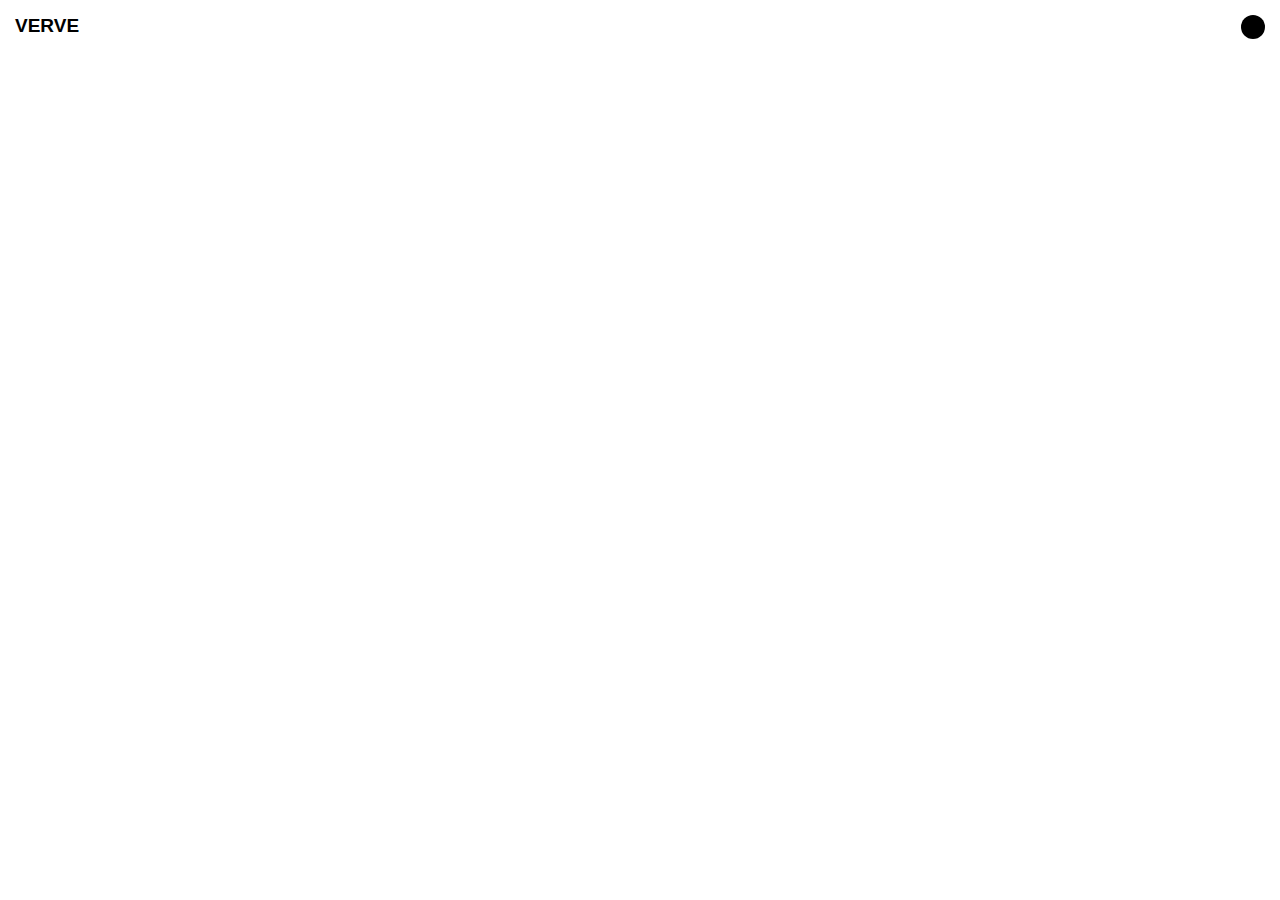
==== careers.html @ 81c235a7 "Eerste opzet" ====
<!DOCTYPE html>
<html lang="en">
<head>
    <meta charset="UTF-8">
    <meta http-equiv="X-UA-Compatible" content="IE=edge">
    <meta name="viewport" content="width=device-width, initial-scale=1.0">
    <link rel="stylesheet" href="styles/style.css">
    <title>Careers</title>
</head>
<body>
    <header>
        <nav>
            <h1>VERVE</h1>
            <button></button>
        </nav>
    </header>    
</body>
</html>
---- styles/style.css ----
*{
    font-family:whyte, sans-serif;
    margin:0;
}

nav{
    margin: 15px;
    display:flex;
    justify-content: space-between;
}
h1{
    font-weight:900;
    font-size:19px;
}
button{
    width:24px;
    height: 24px;
    border-radius:50%;
    border:none;
    background-color:black;
    cursor:pointer;
}
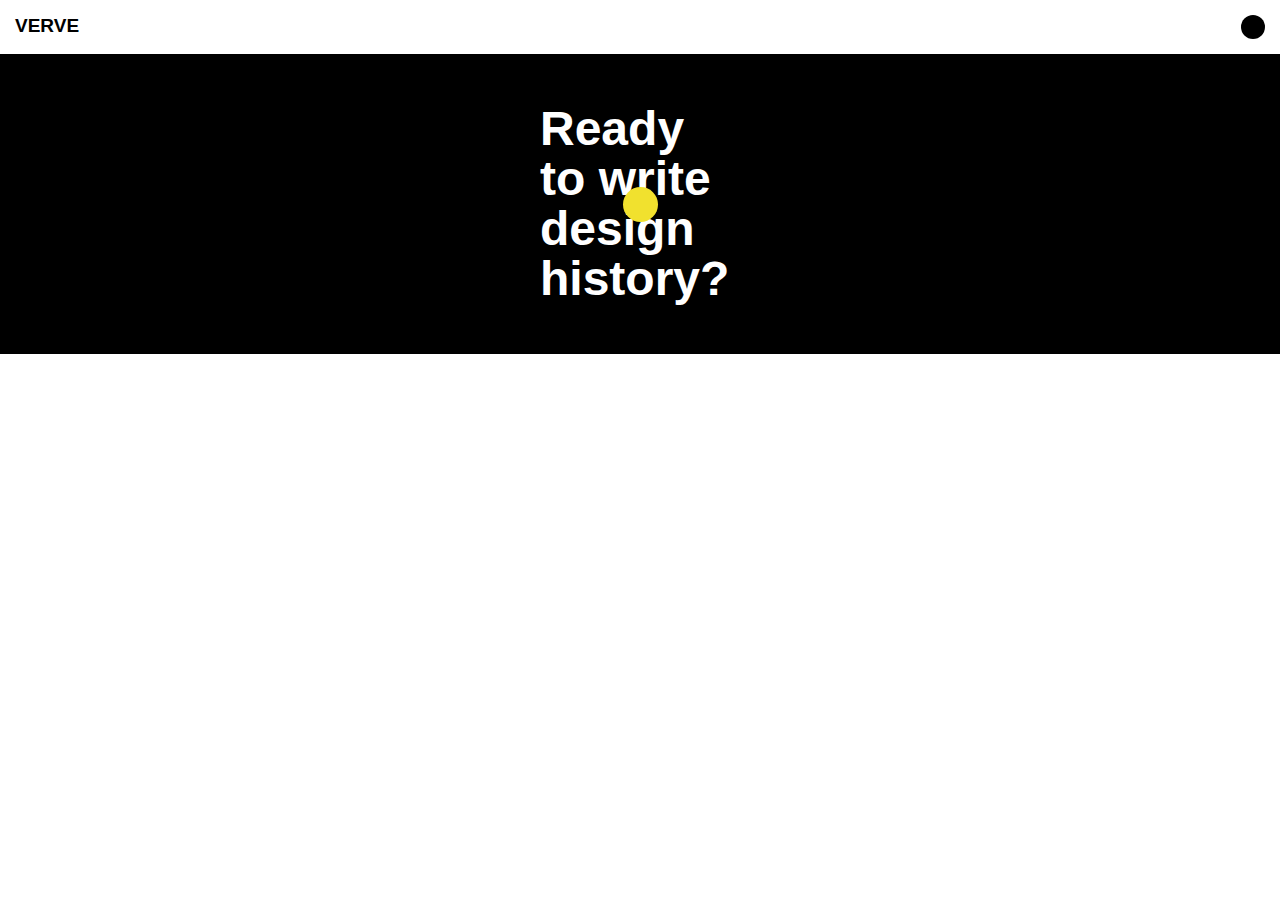
==== commit ebb632f6: "vette cursor" ====
--- a/careers.html
+++ b/careers.html
@@ -5,6 +5,7 @@
     <meta http-equiv="X-UA-Compatible" content="IE=edge">
     <meta name="viewport" content="width=device-width, initial-scale=1.0">
     <link rel="stylesheet" href="styles/style.css">
+    <script src="scripts/script.js" defer></script>
     <title>Careers</title>
 </head>
 <body>
@@ -13,6 +14,13 @@
             <h1>VERVE</h1>
             <button></button>
         </nav>
-    </header>    
+    </header>
+    <main>
+        <section class="design-history">
+            <p>Pizza Pancake Chocolate Design</p>
+            <h2>Ready to write design history?</h2>
+            <div class="cursor"></div>
+        </section>
+    </main>    
 </body>
 </html>--- a/styles/style.css
+++ b/styles/style.css
@@ -3,6 +3,7 @@
     margin:0;
 }
 
+/* navigatie */
 nav{
     margin: 15px;
     display:flex;
@@ -19,4 +20,41 @@
     border:none;
     background-color:black;
     cursor:pointer;
+}
+
+/* first section */
+
+.design-history{
+    width: 100vw;
+    height: 300px;
+    background-color: black;
+    display:flex;
+    justify-content: center;
+    align-items:center;
+}
+h2{
+    color:white;
+    width:200px;
+    line-height:50px;
+    font-size:3rem;
+}
+
+section:hover{
+    cursor:URL('/assets/flashlight-svgrepo-com.svg'), auto;
+}
+
+.cursor{
+    width: 35px;
+    height:35px;
+    background-color:rgb(241, 225, 46);
+    border-radius:50%;
+    position:absolute;
+    z-index: 0;
+}
+
+p{
+    color:black;
+    position:absolute;
+    top:80px;
+    z-index:2;
 }